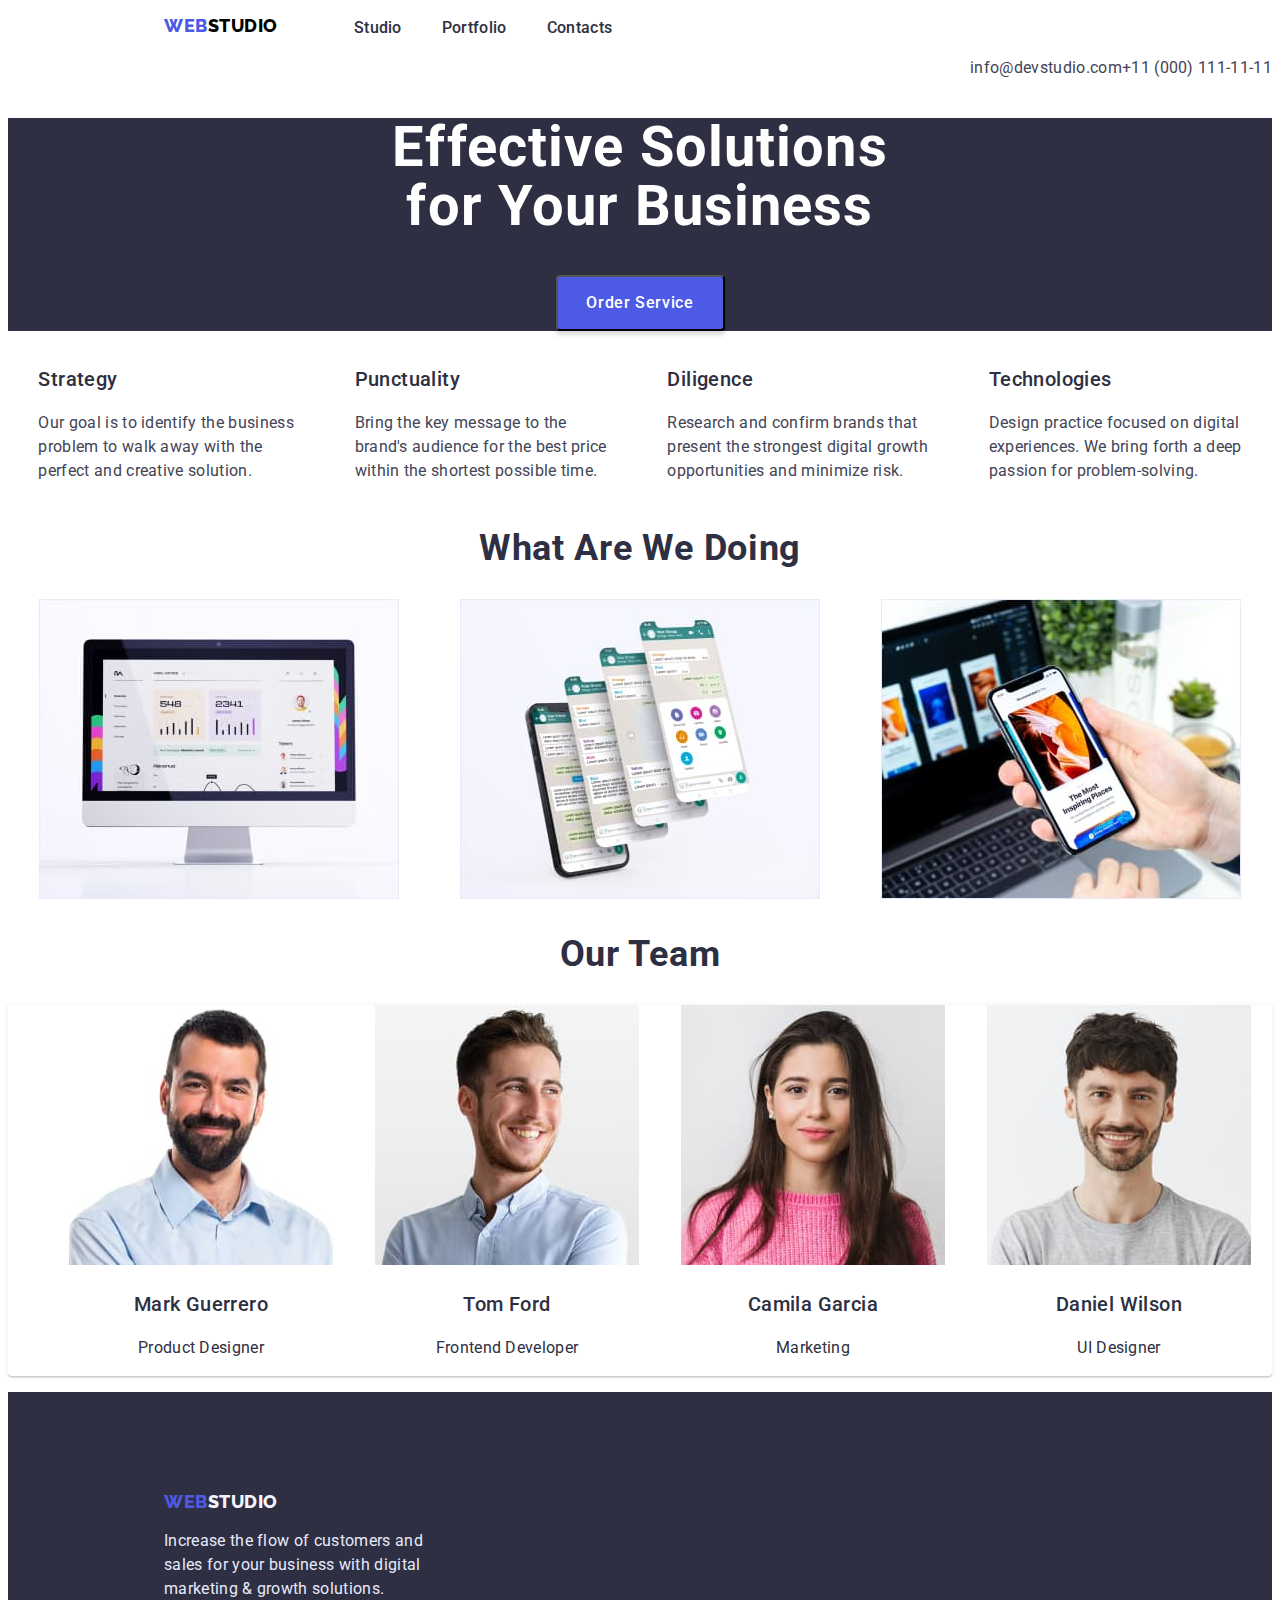
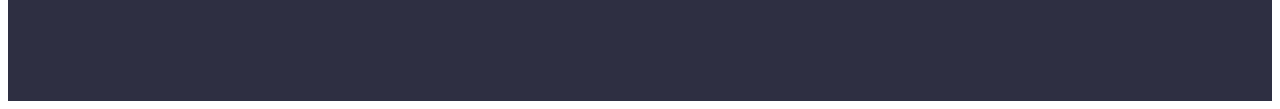
==== index.html @ d1997560 "Add files via upload" ====
<!DOCTYPE html>
<html lang="en">
  <head>
    <meta charset="UTF-8" />
    <meta http-equiv="X-UA-Compatible" content="IE=edge" />
    <meta name="viewport" content="width=device-width, initial-scale=1.0" />
    <link rel="stylesheet" href="styles/styles.css" />
    <title>WEBSTUDIO</title>
  </head>
  <body>
    <header>
      <nav class="nav">
        <a href="#" class="logo-in-header"
          >WEB<span class="logo-two-part-in-header">STUDIO</span></a
        >
        <ul class="list-in-header">
          <li><a href="./index.html" class="navigations-links">Studio</a></li>
          <li>
            <a href="./portfolio.html" class="navigations-links">Portfolio</a>
          </li>
          <li><a href="#" class="navigations-links">Contacts</a></li>
        </ul>
      </nav>
      <ul class="contacts">
        <li>
          <a href="mailto:info@devstudio.com" class="contacts-style"
            >info@devstudio.com</a
          >
        </li>
        <li>
          <a href="tel:+110001111111" class="contacts-style"
            >+11 (000) 111-11-11</a
          >
        </li>
      </ul>
    </header>
    <main>
      <section class="effective-solutions">
        <h1 class="text-of-effective-solutions">
          Effective Solutions<br />
          for Your Business
        </h1>
        <button type="button" class="order-service-button">
          Order Service
        </button>
      </section>
      <section class="features">
        <h2 hidden>features</h2>
        <ul class="list-of-features">
          <li>
            <h3 class="heading-features">Strategy</h3>
            <p>
              Our goal is to identify the business<br />
              problem to walk away with the<br />
              perfect and creative solution.
            </p>
          </li>
          <li>
            <h3 class="heading-features">Punctuality</h3>
            <p>
              Bring the key message to the<br />
              brand's audience for the best price<br />
              within the shortest possible time.
            </p>
          </li>
          <li>
            <h3 class="heading-features">Diligence</h3>
            <p>
              Research and confirm brands that<br />
              present the strongest digital growth<br />
              opportunities and minimize risk.
            </p>
          </li>
          <li>
            <h3 class="heading-features">Technologies</h3>
            <p>
              Design practice focused on digital<br />
              experiences. We bring forth a deep<br />
              passion for problem-solving.
            </p>
          </li>
        </ul>
      </section>
      <section>
        <h2 class="heading">What Are We Doing</h2>
        <ul class="examples">
          <li>
            <img
              src="images/monitor.jpg"
              width="360"
              height="300"
              alt="monitor"
            />
          </li>
          <li>
            <img
              src="images/phone_one.jpg"
              width="360"
              height="300"
              alt="a phone with an open messenger"
            />
          </li>
          <li>
            <img
              src="images/phone_two.jpg"
              width="360"
              height="300"
              alt="phone with an open site"
            />
          </li>
        </ul>
      </section>
      <section>
        <h2 class="heading">Our Team</h2>
        <ul class="team">
          <li>
            <img
              src="images/worker_one.jpg"
              width="264"
              height="260"
              alt="smiling man with stubble and brown eyes is an employee of the company"
            />
            <h3 class="name">Mark Guerrero</h3>
            <p class="role">Product Designer</p>
          </li>
          <li>
            <img
              src="images/worker_two.jpg"
              width="264"
              height="260"
              alt="a cheerful man with stubble and blue eyes is an employee of the company"
            />
            <h3 class="name">Tom Ford</h3>
            <p class="role">Frontend Developer</p>
          </li>
          <li>
            <img
              src="images/worker_three.jpg"
              width="264"
              height="260"
              alt="a pretty girl with blue eyes is an employee of the company"
            />
            <h3 class="name">Camila Garcia</h3>
            <p class="role">Marketing</p>
          </li>
          <li>
            <img
              src="images/worker_four.jpg"
              width="264"
              height="260"
              alt="smiling man with stubble and blue eyes company employee"
            />
            <h3 class="name">Daniel Wilson</h3>
            <p class="role">UI Designer</p>
          </li>
        </ul>
      </section>
    </main>
    <footer class="footer">
      <a href="#" class="logo-footer"
        >WEB<span class="logo-two-part-in-footer">STUDIO</span></a
      >
      <p class="text-in-footer">
        Increase the flow of customers and<br />
        sales for your business with digital<br />
        marketing & growth solutions.
      </p>
    </footer>
  </body>
</html>
---- styles/styles.css ----
@import url('https://fonts.googleapis.com/css2?family=Edu+QLD+Beginner&family=Raleway:wght@800&display=swap');
@import url('https://fonts.googleapis.com/css2?family=Edu+QLD+Beginner&family=Raleway:wght@800&family=Roboto:wght@400;500;700;900&display=swap');

:root {
    --button-background-color: #4D5AE5;
    --button-color: #FFFFFF;
    --text-of-solutions-color: white;
    --background-of-solutions-color: #2E2F42;
    --contacts-hover-color: #404BBF;
    --contacts-color: #434455;
    --navigations-links-hover-color: #404BBF;
    --navigations-links-color: #2E2F42;
    --logo-in-header-color: #4D5AE5;
    --background-order-service-button-hover-color: #404BBF;
    --list-of-features-color: #434455;
    --heading-features-color: #2E2F42;
    --heading-color: #2E2F42;
    --background-team-color: #FFFFFF;
    --background-team-hover-color: #FFFFFF;
    --name-and-role-color: #2E2F42;
    --footer-color: #2E2F42;
    --logo-in-footer-color: #4D5AE5;
    --text-in-footer-color: #E7E9FC;
    --logo-two-part-in-header-color: black;
    --logo-two-part-in-footer-color: #F4F4FD;
}


body {
    font-family: 'Roboto';
    font-style: normal;
    font-weight: 400;
    font-size: 16px;
    line-height: 1.5;
    letter-spacing: 0.02em;
}

header {
    text-align: center;
}

.logo-in-header {
    padding-left: 156px;
    padding-right: 36px;
    float: left;
    color: var(--logo-in-header-color);
    font-family: 'Raleway';
    font-style: normal;
    font-weight: 800;
    font-size: 18px;
    line-height: 1.16;
    letter-spacing: 0.03em;
    text-transform: uppercase;
    text-decoration: none;
}

.list-in-header {
    display: flex;
    align-content: center;
    list-style-type: none;
    padding: 0;
    font-weight: 500;
    font-size: 16px;
    line-height: 1.5;
    letter-spacing: 0.02em;
}
.nav{
    width: 900px;
}
.navigations-links {
    color: var(--navigations-links-color);
    text-decoration: none;
    padding-left:40px ;
}

.navigations-links:hover {
    color: var(--navigations-links-hover-color);
    text-decoration: none;
}

.contacts {
    display: flex;
    justify-content: flex-end;
    list-style-type: none;
    padding: 0;
    
}

.contacts-style {
    font-weight: 400;
    font-size: 16px;
    line-height: 1.5;
    letter-spacing: 0.02em;
    color: var(--contacts-color);
    text-decoration: none;
}

.contacts-style:hover {
    color: var(--contacts-hover-color);
}

.effective-solutions {
    background-color: var(--background-of-solutions-color);
    color: var(--text-of-solutions-color);
    text-align: center;
}

.text-of-effective-solutions {
    font-weight: 700;
    font-size: 56px;
    line-height: 1.07;
    letter-spacing: 0.02em;
}

.order-service-button {
    background: var(--button-background-color);
    box-shadow: 0px 4px 4px rgba(0, 0, 0, 0.15);
    border-radius: 4px;
    width: 169px;
    height: 56px;
    left: 20px;
    top: 20px;
    font-family: 'Roboto';
    font-style: normal;
    font-weight: 500;
    font-size: 16px;
    line-height: 1.5;
    letter-spacing: 0.04em;
    color: var(--button-color);
    cursor: pointer;
}

.order-service-button:hover {
    width: 169px;
    height: 56px;
    left: 20px;
    top: 88px;
    background: var(--background-order-service-button-hover-color);
    box-shadow: 0px 4px 4px rgba(0, 0, 0, 0.15);
    border-radius: 4px;
    cursor: pointer;
}

.list-of-features {
    list-style-type: none;
    display: flex;
    justify-content: space-around;
    padding: 0;
    font-size: 16px;
    line-height: 1.5;
    letter-spacing: 0.02em;
    color: var(--list-of-features-color);
}

.heading-features {
    font-weight: 500;
    font-size: 20px;
    line-height: 1.2;
    letter-spacing: 0.02em;
    color: var(--heading-features-color);
}

.heading {
    text-align: center;
    letter-spacing: 0.02em;
    text-transform: capitalize;
    font-weight: 700;
    font-size: 36px;
    line-height: 1.11;
    color: var(--heading-color);
}

.examples {
    list-style-type: none;
    display: flex;
    justify-content: space-around;
    padding: 0;
}

.team {
    list-style-type: none;
    display: flex;
    justify-content: space-around;
    background: var(--background-team-color);
    box-shadow: 0px 1px 6px rgba(46, 47, 66, 0.08), 0px 1px 1px rgba(46, 47, 66, 0.16), 0px 2px 1px rgba(46, 47, 66, 0.08);
    border-radius: 0px 0px 4px 4px;
}

.team:hover {
    list-style-type: none;
    display: flex;
    justify-content: space-around;
    background: var(--background-team--hover-color);
    box-shadow: 0px 1px 6px rgba(46, 47, 66, 0.08), 0px 1px 1px rgba(46, 47, 66, 0.16), 0px 2px 1px rgba(46, 47, 66, 0.08);
    border-radius: 0px 0px 4px 4px;
}

.name {
    text-align: center;
    letter-spacing: 0.02em;
    font-weight: 500;
    font-size: 20px;
    line-height: 1.2;
    color: var(--name-and-role-color);
}

.role {
    text-align: center;
    letter-spacing: 0.02em;
    font-weight: 400;
    font-size: 16px;
    line-height: 1.5;
    color: var(--name-and-role-color);
}

.footer {
    background: var(--footer-color);
    
}

.logo-footer {
    font-family: 'Raleway';
    font-style: normal;
    font-weight: 800;
    font-size: 18px;
    line-height: 1.16;
    display: flex;
    align-items: center;
    letter-spacing: 0.03em;
    text-transform: uppercase;
    text-decoration: none;
    color: var(--logo-in-footer-color);
    padding-left: 156px;
    padding-bottom: 16px;
    padding-top: 100px;
}

.text-in-footer {
    font-weight: 400;
    font-size: 16px;
    line-height: 1.5;
    letter-spacing: 0.02em;
    color: var(--text-in-footer-color);
    padding-left: 156px;
    margin: 0;
    padding-bottom: 100px;
}

.logo-two-part-in-header {
    color: var(--logo-two-part-in-header-color);
}

.logo-two-part-in-footer {
    color: var(--logo-two-part-in-footer-color);
}
.filter{
    list-style-type: none;  
    display: flex;
    justify-content: center;
    margin-bottom: 72px;
    margin-top: 9;
}
.content-in-filter-all{
    cursor: pointer;
    width: 69px;
    height: 48px;
    border: 1px solid var(--text-in-footer-color);
    background: var(--logo-two-part-in-footer-color);
    border-radius: 4px;
    font-family: 'Roboto';
    font-style: normal;
    font-weight: 500;
    font-size: 16px;
    line-height: 1.5;
    letter-spacing: 0.04em;
    color: var(--button-background-color);
    padding: 0;
    margin-right:24px;
}
.content-in-filter-all:hover{
    color: var(--button-color);
    background: var(--contacts-hover-color);
    box-shadow: 0px 3px 1px rgba(0, 0, 0, 0.1), 0px 2px 1px rgba(0, 0, 0, 0.08), 0px 2px 2px rgba(0, 0, 0, 0.12);
    border-radius: 4px;
}
.content-in-filter-web-site{
    width: 116px;
    height: 48px;
    background: var(--logo-two-part-in-footer-color);    
    border: 1px solid var(--text-in-footer-color);
    border-radius: 4px;
    color: var(--button-background-color);
    font-family: 'Roboto';
    font-style: normal;
    font-weight: 500;
    font-size: 16px;
    line-height: 1.5;
    letter-spacing: 0.04em;
    padding: 0;
    cursor: pointer;
margin-right:24px;
}
.content-in-filter-web-site:hover{
    color: var(--button-color);
    background: var(--contacts-hover-color);
    box-shadow: 0px 3px 1px rgba(0, 0, 0, 0.1), 0px 2px 1px rgba(0, 0, 0, 0.08), 0px 2px 2px rgba(0, 0, 0, 0.12);
    border-radius: 4px;
}
.content-in-filter-app{
    width: 78px;
    height: 48px;
    background: var(--logo-two-part-in-footer-color);
    border: 1px solid var(--text-in-footer-color);
    border-radius: 4px;
    font-family: 'Roboto';
    font-style: normal;
    font-weight: 500;
    font-size: 16px;
    line-height: 1.5;
    color: var(--button-background-color);
    padding:0;
    cursor: pointer;
    letter-spacing: 0.04em;
margin-right:24px;
}
.content-in-filter-app:hover{
    color: var(--button-color);
    background: var(--contacts-hover-color);
    box-shadow: 0px 3px 1px rgba(0, 0, 0, 0.1), 0px 2px 1px rgba(0, 0, 0, 0.08), 0px 2px 2px rgba(0, 0, 0, 0.12);
    border-radius: 4px;
}
.content-in-filter-design{
    width: 101px;
    height: 48px;
    background: var(--logo-two-part-in-footer-color);
    border: 1px solid var(--text-in-footer-color);
    border-radius: 4px;
    color: var(--button-background-color);
    font-family: 'Roboto';
    font-style: normal;
    font-weight: 500;
    font-size: 16px;
    line-height: 1.5;
    letter-spacing: 0.04em;
    cursor: pointer;
    padding: 0;
 margin-right:24px;   
}
.content-in-filter-design:hover{
    background: var(--contacts-hover-color);
    box-shadow: 0px 3px 1px rgba(0, 0, 0, 0.1), 0px 2px 1px rgba(0, 0, 0, 0.08), 0px 2px 2px rgba(0, 0, 0, 0.12);
    border-radius: 4px;
    color:var(--button-color);
}
.content-in-filter-marketing {
    width: 126px;
    height: 48px;
    background: var(--logo-two-part-in-footer-color);
    border: 1px solid var(--text-in-footer-color);
    border-radius: 4px;
    font-family: 'Roboto';
    font-style: normal;
    font-weight: 500;
    font-size: 16px;
    line-height: 1.5;
    letter-spacing: 0.04em;
    color: var(--button-background-color);
    cursor: pointer;
    padding:0;
}
.content-in-filter-marketing:hover{
    background: var(--contacts-hover-color);
    box-shadow: 0px 3px 1px rgba(0, 0, 0, 0.1), 0px 2px 1px rgba(0, 0, 0, 0.08), 0px 2px 2px rgba(0, 0, 0, 0.12);
    border-radius: 4px;
    color: var(--button-color);
}
.category-in-portfolio{
    display: flex;
    justify-content: space-around;
    list-style-type: none;
    padding: 0;
}
.content-in-category-in-portfolio{
    text-decoration: none;
    color: var(--background-of-solutions-color);
    font-weight: 500;
    font-size: 20px;
    line-height: 1.2;
    letter-spacing: 0.02em;
}
.content-color{
    font-weight: 400;
    font-size: 16px;
    line-height: 1.5;
    letter-spacing: 0.02em;
    color: var(--contacts-color);
}
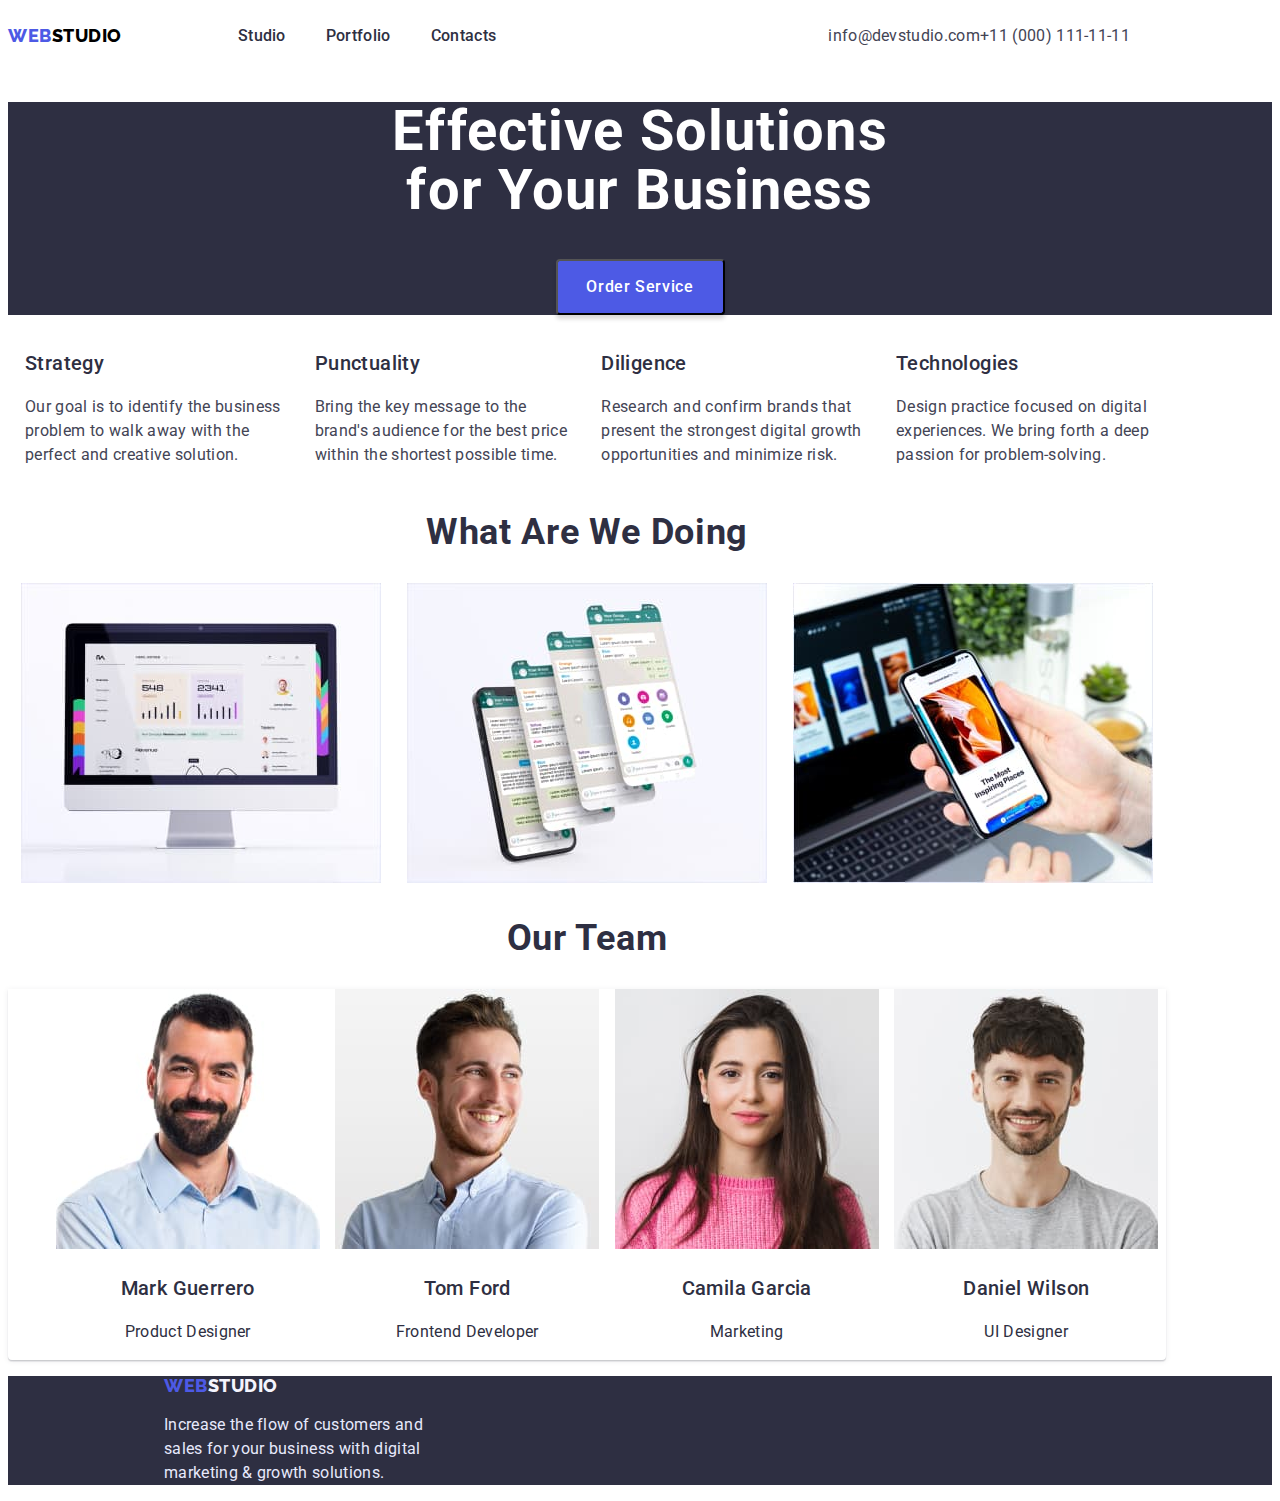
==== commit 7c694097: "Add files via upload" ====
--- a/index.html
+++ b/index.html
@@ -8,7 +8,7 @@
     <title>WEBSTUDIO</title>
   </head>
   <body>
-    <header>
+    <header class="header">
       <nav class="nav">
         <a href="#" class="logo-in-header"
           >WEB<span class="logo-two-part-in-header">STUDIO</span></a
@@ -45,126 +45,134 @@
         </button>
       </section>
       <section class="features">
-        <h2 hidden>features</h2>
-        <ul class="list-of-features">
-          <li>
-            <h3 class="heading-features">Strategy</h3>
-            <p>
-              Our goal is to identify the business<br />
-              problem to walk away with the<br />
-              perfect and creative solution.
-            </p>
-          </li>
-          <li>
-            <h3 class="heading-features">Punctuality</h3>
-            <p>
-              Bring the key message to the<br />
-              brand's audience for the best price<br />
-              within the shortest possible time.
-            </p>
-          </li>
-          <li>
-            <h3 class="heading-features">Diligence</h3>
-            <p>
-              Research and confirm brands that<br />
-              present the strongest digital growth<br />
-              opportunities and minimize risk.
-            </p>
-          </li>
-          <li>
-            <h3 class="heading-features">Technologies</h3>
-            <p>
-              Design practice focused on digital<br />
-              experiences. We bring forth a deep<br />
-              passion for problem-solving.
-            </p>
-          </li>
-        </ul>
+        <div class="container">
+          <h2 hidden>features</h2>
+          <ul class="list-of-features">
+            <li>
+              <h3 class="heading-features">Strategy</h3>
+              <p>
+                Our goal is to identify the business<br />
+                problem to walk away with the<br />
+                perfect and creative solution.
+              </p>
+            </li>
+            <li>
+              <h3 class="heading-features">Punctuality</h3>
+              <p>
+                Bring the key message to the<br />
+                brand's audience for the best price<br />
+                within the shortest possible time.
+              </p>
+            </li>
+            <li>
+              <h3 class="heading-features">Diligence</h3>
+              <p>
+                Research and confirm brands that<br />
+                present the strongest digital growth<br />
+                opportunities and minimize risk.
+              </p>
+            </li>
+            <li>
+              <h3 class="heading-features">Technologies</h3>
+              <p>
+                Design practice focused on digital<br />
+                experiences. We bring forth a deep<br />
+                passion for problem-solving.
+              </p>
+            </li>
+          </ul>
+        </div>
       </section>
       <section>
-        <h2 class="heading">What Are We Doing</h2>
-        <ul class="examples">
-          <li>
-            <img
-              src="images/monitor.jpg"
-              width="360"
-              height="300"
-              alt="monitor"
-            />
-          </li>
-          <li>
-            <img
-              src="images/phone_one.jpg"
-              width="360"
-              height="300"
-              alt="a phone with an open messenger"
-            />
-          </li>
-          <li>
-            <img
-              src="images/phone_two.jpg"
-              width="360"
-              height="300"
-              alt="phone with an open site"
-            />
-          </li>
-        </ul>
+        <div class="container">
+          <h2 class="heading">What Are We Doing</h2>
+          <ul class="examples">
+            <li>
+              <img
+                src="images/monitor.jpg"
+                width="360"
+                height="300"
+                alt="monitor"
+              />
+            </li>
+            <li>
+              <img
+                src="images/phone_one.jpg"
+                width="360"
+                height="300"
+                alt="a phone with an open messenger"
+              />
+            </li>
+            <li>
+              <img
+                src="images/phone_two.jpg"
+                width="360"
+                height="300"
+                alt="phone with an open site"
+              />
+            </li>
+          </ul>
+        </div>
       </section>
       <section>
-        <h2 class="heading">Our Team</h2>
-        <ul class="team">
-          <li>
-            <img
-              src="images/worker_one.jpg"
-              width="264"
-              height="260"
-              alt="smiling man with stubble and brown eyes is an employee of the company"
-            />
-            <h3 class="name">Mark Guerrero</h3>
-            <p class="role">Product Designer</p>
-          </li>
-          <li>
-            <img
-              src="images/worker_two.jpg"
-              width="264"
-              height="260"
-              alt="a cheerful man with stubble and blue eyes is an employee of the company"
-            />
-            <h3 class="name">Tom Ford</h3>
-            <p class="role">Frontend Developer</p>
-          </li>
-          <li>
-            <img
-              src="images/worker_three.jpg"
-              width="264"
-              height="260"
-              alt="a pretty girl with blue eyes is an employee of the company"
-            />
-            <h3 class="name">Camila Garcia</h3>
-            <p class="role">Marketing</p>
-          </li>
-          <li>
-            <img
-              src="images/worker_four.jpg"
-              width="264"
-              height="260"
-              alt="smiling man with stubble and blue eyes company employee"
-            />
-            <h3 class="name">Daniel Wilson</h3>
-            <p class="role">UI Designer</p>
-          </li>
-        </ul>
+        <div class="container">
+          <h2 class="heading">Our Team</h2>
+          <ul class="team">
+            <li>
+              <img
+                src="images/worker_one.jpg"
+                width="264"
+                height="260"
+                alt="smiling man with stubble and brown eyes is an employee of the company"
+              />
+              <h3 class="name">Mark Guerrero</h3>
+              <p class="role">Product Designer</p>
+            </li>
+            <li>
+              <img
+                src="images/worker_two.jpg"
+                width="264"
+                height="260"
+                alt="a cheerful man with stubble and blue eyes is an employee of the company"
+              />
+              <h3 class="name">Tom Ford</h3>
+              <p class="role">Frontend Developer</p>
+            </li>
+            <li>
+              <img
+                src="images/worker_three.jpg"
+                width="264"
+                height="260"
+                alt="a pretty girl with blue eyes is an employee of the company"
+              />
+              <h3 class="name">Camila Garcia</h3>
+              <p class="role">Marketing</p>
+            </li>
+            <li>
+              <img
+                src="images/worker_four.jpg"
+                width="264"
+                height="260"
+                alt="smiling man with stubble and blue eyes company employee"
+              />
+              <h3 class="name">Daniel Wilson</h3>
+              <p class="role">UI Designer</p>
+            </li>
+          </ul>
+        </div>
       </section>
     </main>
     <footer class="footer">
-      <a href="#" class="logo-footer"
-        >WEB<span class="logo-two-part-in-footer">STUDIO</span></a
-      >
-      <p class="text-in-footer">
-        Increase the flow of customers and<br />
-        sales for your business with digital<br />
-        marketing & growth solutions.
-      </p>
+      <div class="container">
+        <a href="#" class="logo-footer"
+          >WEB<span class="logo-two-part-in-footer">STUDIO</span></a
+        >
+        <p class="text-in-footer">
+          Increase the flow of customers and<br />
+          sales for your business with digital<br />
+          marketing & growth solutions.
+        </p>
+      </div>
     </footer>
   </body>
 </html>
--- a/styles/styles.css
+++ b/styles/styles.css
@@ -34,15 +34,18 @@
     line-height: 1.5;
     letter-spacing: 0.02em;
 }
-
+.container {
+    width: 1158px;
+}
 header {
-    text-align: center;
-}
-
+    display: flex;
+}
+.nav{
+    display: flex;
+    align-items: center;
+    margin-right: 332px;
+}
 .logo-in-header {
-    padding-left: 156px;
-    padding-right: 36px;
-    float: left;
     color: var(--logo-in-header-color);
     font-family: 'Raleway';
     font-style: normal;
@@ -63,16 +66,14 @@
     font-size: 16px;
     line-height: 1.5;
     letter-spacing: 0.02em;
-}
-.nav{
-    width: 900px;
-}
+    margin-left: 76px;
+}
+
 .navigations-links {
     color: var(--navigations-links-color);
     text-decoration: none;
-    padding-left:40px ;
-}
-
+    margin-left: 40px;
+}
 .navigations-links:hover {
     color: var(--navigations-links-hover-color);
     text-decoration: none;
@@ -83,7 +84,6 @@
     justify-content: flex-end;
     list-style-type: none;
     padding: 0;
-    
 }
 
 .contacts-style {
@@ -215,7 +215,7 @@
 
 .footer {
     background: var(--footer-color);
-    
+    padding-left: 156px;
 }
 
 .logo-footer {
@@ -230,9 +230,6 @@
     text-transform: uppercase;
     text-decoration: none;
     color: var(--logo-in-footer-color);
-    padding-left: 156px;
-    padding-bottom: 16px;
-    padding-top: 100px;
 }
 
 .text-in-footer {
@@ -241,9 +238,6 @@
     line-height: 1.5;
     letter-spacing: 0.02em;
     color: var(--text-in-footer-color);
-    padding-left: 156px;
-    margin: 0;
-    padding-bottom: 100px;
 }
 
 .logo-two-part-in-header {
@@ -257,8 +251,7 @@
     list-style-type: none;  
     display: flex;
     justify-content: center;
-    margin-bottom: 72px;
-    margin-top: 9;
+    padding: 0;
 }
 .content-in-filter-all{
     cursor: pointer;
@@ -275,7 +268,6 @@
     letter-spacing: 0.04em;
     color: var(--button-background-color);
     padding: 0;
-    margin-right:24px;
 }
 .content-in-filter-all:hover{
     color: var(--button-color);
@@ -298,7 +290,6 @@
     letter-spacing: 0.04em;
     padding: 0;
     cursor: pointer;
-margin-right:24px;
 }
 .content-in-filter-web-site:hover{
     color: var(--button-color);
@@ -321,7 +312,6 @@
     padding:0;
     cursor: pointer;
     letter-spacing: 0.04em;
-margin-right:24px;
 }
 .content-in-filter-app:hover{
     color: var(--button-color);
@@ -344,7 +334,6 @@
     letter-spacing: 0.04em;
     cursor: pointer;
     padding: 0;
- margin-right:24px;   
 }
 .content-in-filter-design:hover{
     background: var(--contacts-hover-color);
@@ -387,6 +376,9 @@
     font-size: 20px;
     line-height: 1.2;
     letter-spacing: 0.02em;
+    background: #FFFFFF;
+    box-shadow: 0px 1px 6px rgba(46, 47, 66, 0.08), 0px 1px 1px rgba(46, 47, 66, 0.16), 0px 2px 1px rgba(46, 47, 66, 0.08);
+    border-radius: 0px 0px 4px 4px;
 }
 .content-color{
     font-weight: 400;
@@ -394,4 +386,4 @@
     line-height: 1.5;
     letter-spacing: 0.02em;
     color: var(--contacts-color);
-}
+}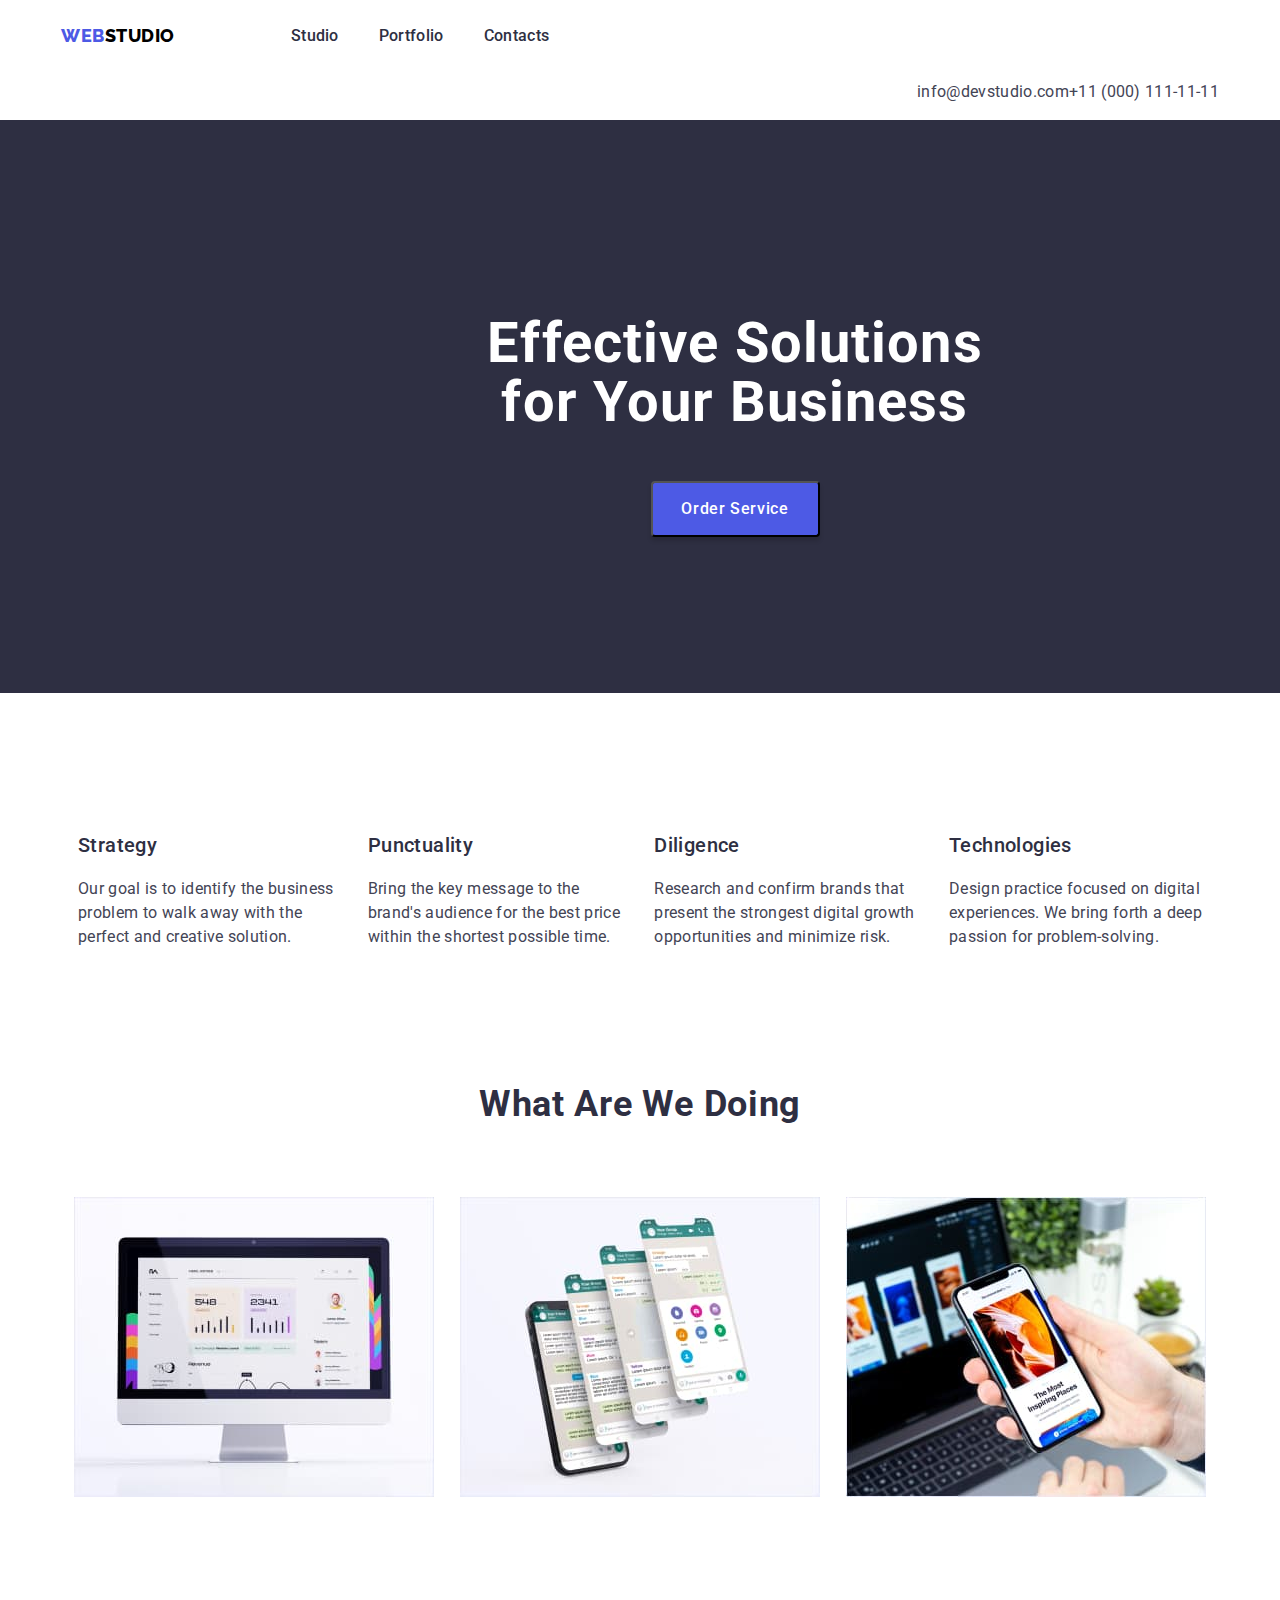
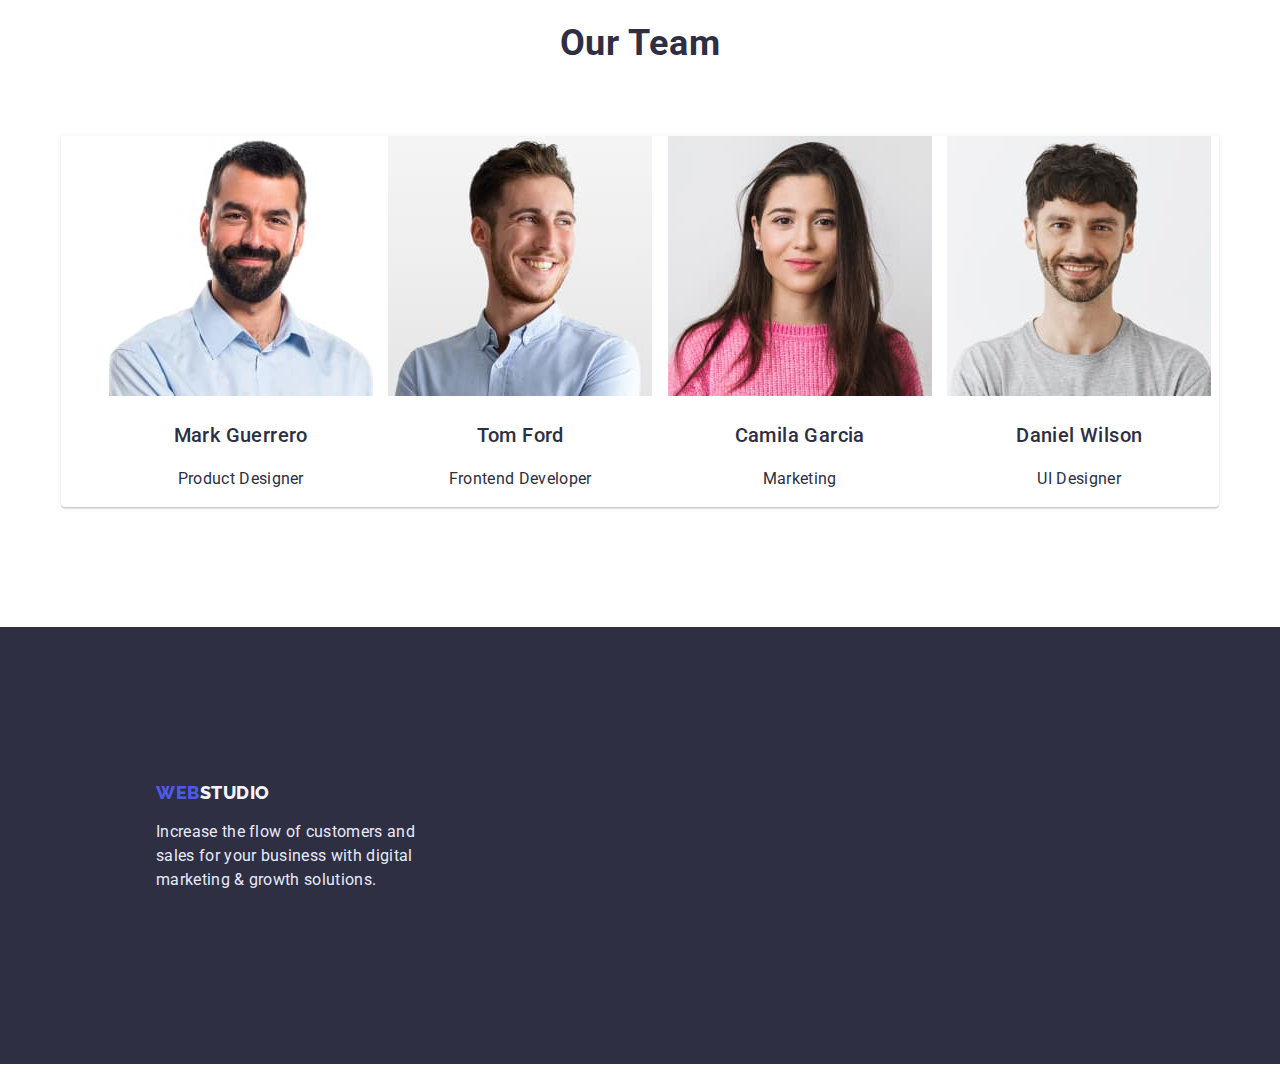
==== commit 4ccdedab: "Add files via upload" ====
--- a/index.html
+++ b/index.html
@@ -9,40 +9,44 @@
   </head>
   <body>
     <header class="header">
-      <nav class="nav">
-        <a href="#" class="logo-in-header"
-          >WEB<span class="logo-two-part-in-header">STUDIO</span></a
-        >
-        <ul class="list-in-header">
-          <li><a href="./index.html" class="navigations-links">Studio</a></li>
+      <div class="container">
+        <nav class="nav">
+          <a href="#" class="logo-in-header"
+            >WEB<span class="logo-two-part-in-header">STUDIO</span></a
+          >
+          <ul class="list-in-header">
+            <li><a href="./index.html" class="navigations-links">Studio</a></li>
+            <li>
+              <a href="./portfolio.html" class="navigations-links">Portfolio</a>
+            </li>
+            <li><a href="#" class="navigations-links">Contacts</a></li>
+          </ul>
+        </nav>
+        <ul class="contacts">
           <li>
-            <a href="./portfolio.html" class="navigations-links">Portfolio</a>
+            <a href="mailto:info@devstudio.com" class="contacts-style"
+              >info@devstudio.com</a
+            >
           </li>
-          <li><a href="#" class="navigations-links">Contacts</a></li>
+          <li>
+            <a href="tel:+110001111111" class="contacts-style"
+              >+11 (000) 111-11-11</a
+            >
+          </li>
         </ul>
-      </nav>
-      <ul class="contacts">
-        <li>
-          <a href="mailto:info@devstudio.com" class="contacts-style"
-            >info@devstudio.com</a
-          >
-        </li>
-        <li>
-          <a href="tel:+110001111111" class="contacts-style"
-            >+11 (000) 111-11-11</a
-          >
-        </li>
-      </ul>
+      </div>
     </header>
     <main>
       <section class="effective-solutions">
-        <h1 class="text-of-effective-solutions">
-          Effective Solutions<br />
-          for Your Business
-        </h1>
-        <button type="button" class="order-service-button">
-          Order Service
-        </button>
+        <div class="container">
+          <h1 class="text-of-effective-solutions">
+            Effective Solutions<br />
+            for Your Business
+          </h1>
+          <button type="button" class="order-service-button">
+            Order Service
+          </button>
+        </div>
       </section>
       <section class="features">
         <div class="container">
@@ -83,10 +87,10 @@
           </ul>
         </div>
       </section>
-      <section>
+      <section class="examples">
         <div class="container">
           <h2 class="heading">What Are We Doing</h2>
-          <ul class="examples">
+          <ul class="examples-list">
             <li>
               <img
                 src="images/monitor.jpg"
@@ -114,7 +118,7 @@
           </ul>
         </div>
       </section>
-      <section>
+      <section class="section-team">
         <div class="container">
           <h2 class="heading">Our Team</h2>
           <ul class="team">
--- a/styles/styles.css
+++ b/styles/styles.css
@@ -33,9 +33,14 @@
     font-size: 16px;
     line-height: 1.5;
     letter-spacing: 0.02em;
+    margin-left: auto;
+    margin-right: auto;
 }
 .container {
     width: 1158px;
+    margin-left: auto;
+    margin-right: auto;
+    
 }
 header {
     display: flex;
@@ -43,7 +48,6 @@
 .nav{
     display: flex;
     align-items: center;
-    margin-right: 332px;
 }
 .logo-in-header {
     color: var(--logo-in-header-color);
@@ -103,6 +107,8 @@
     background-color: var(--background-of-solutions-color);
     color: var(--text-of-solutions-color);
     text-align: center;
+    margin-bottom: 120px;
+    padding: 156px;
 }
 
 .text-of-effective-solutions {
@@ -110,6 +116,7 @@
     font-size: 56px;
     line-height: 1.07;
     letter-spacing: 0.02em;
+    margin-bottom: 48px;
 }
 
 .order-service-button {
@@ -140,7 +147,9 @@
     border-radius: 4px;
     cursor: pointer;
 }
-
+.features{
+    margin-bottom: 120px;
+}
 .list-of-features {
     list-style-type: none;
     display: flex;
@@ -168,15 +177,21 @@
     font-size: 36px;
     line-height: 1.11;
     color: var(--heading-color);
-}
-
-.examples {
+    margin-bottom: 72px;
+    margin-top: 0;
+}
+.examples{
+    margin-bottom:120px ;
+}
+.examples-list {
     list-style-type: none;
     display: flex;
     justify-content: space-around;
     padding: 0;
 }
-
+.section-team{
+    margin-bottom: 120px;
+}
 .team {
     list-style-type: none;
     display: flex;
@@ -215,7 +230,7 @@
 
 .footer {
     background: var(--footer-color);
-    padding-left: 156px;
+    padding: 156px;
 }
 
 .logo-footer {
@@ -252,6 +267,7 @@
     display: flex;
     justify-content: center;
     padding: 0;
+    margin-bottom: 72px;
 }
 .content-in-filter-all{
     cursor: pointer;
@@ -386,4 +402,7 @@
     line-height: 1.5;
     letter-spacing: 0.02em;
     color: var(--contacts-color);
+}
+.all-in-portfolio{
+    margin-bottom: 120px;
 }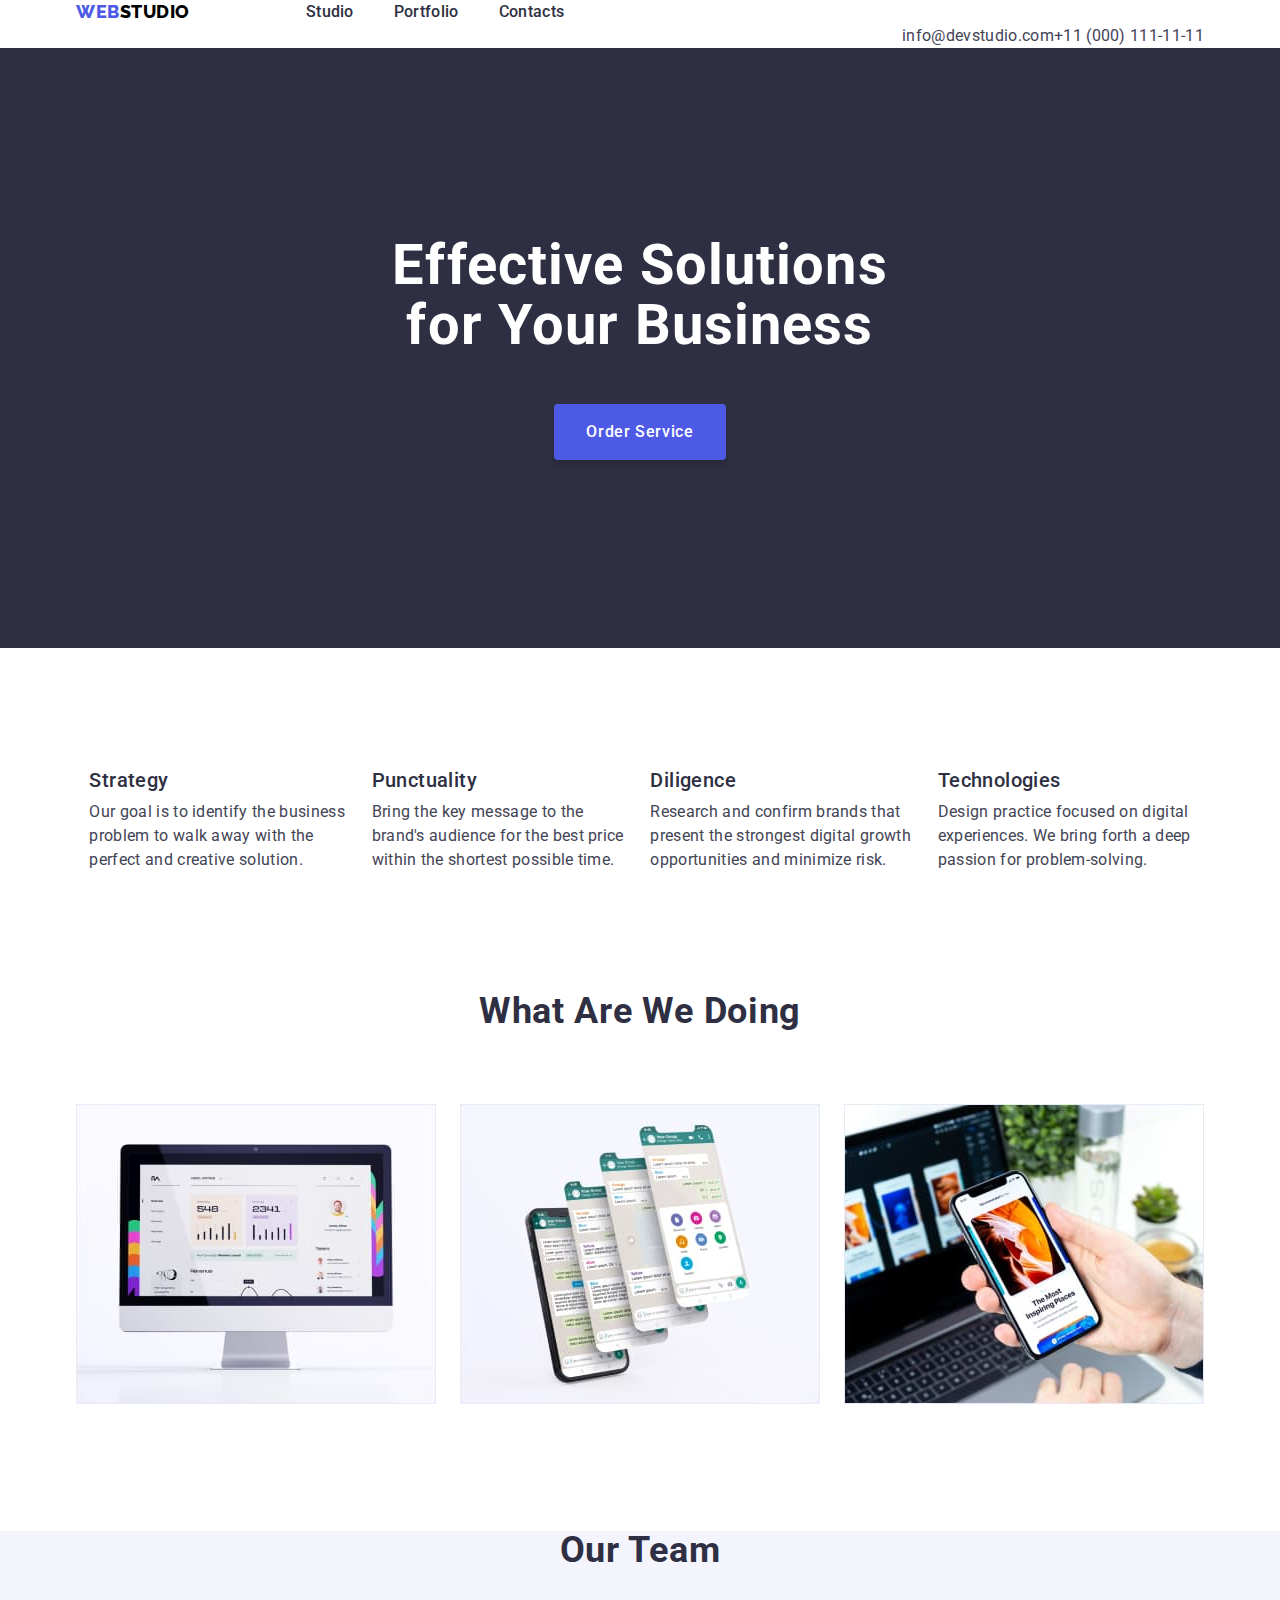
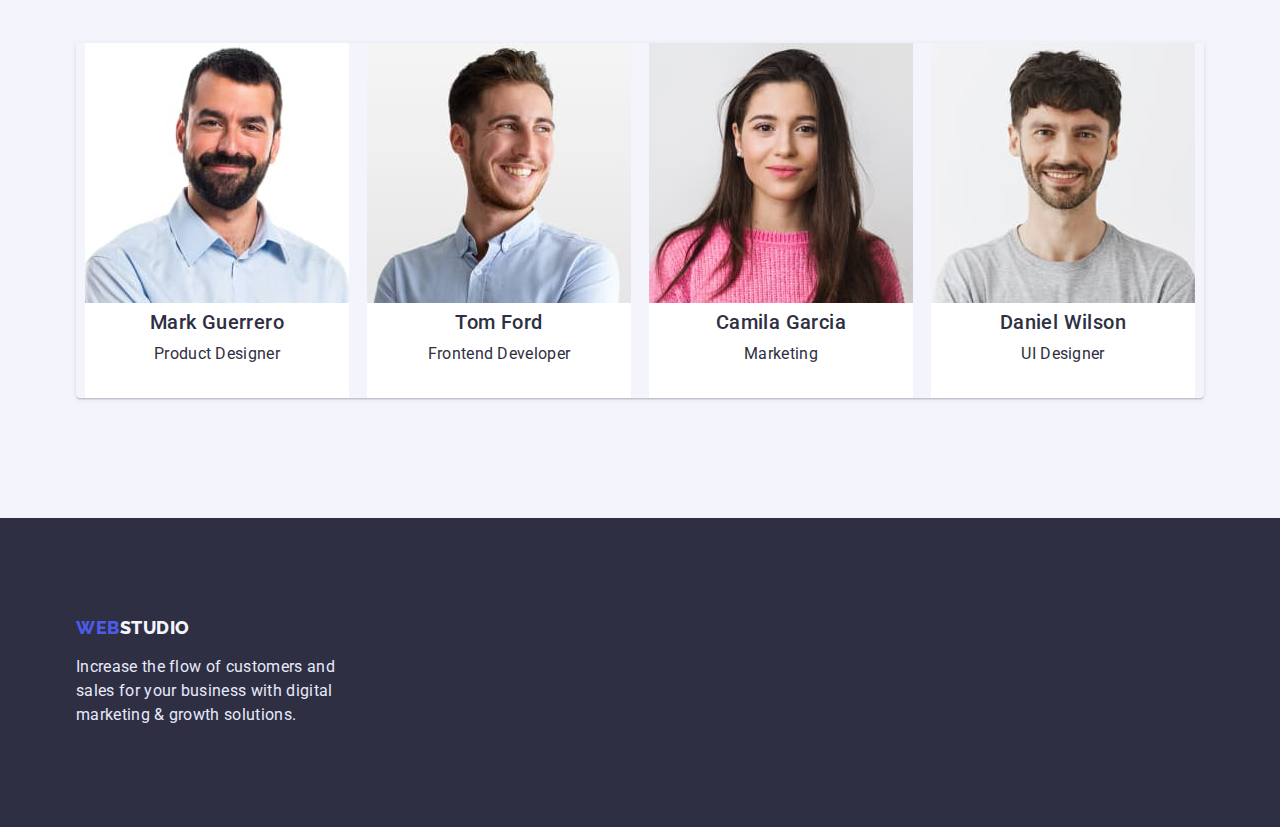
==== commit 7295dfa7: "Add files via upload" ====
--- a/index.html
+++ b/index.html
@@ -4,7 +4,12 @@
     <meta charset="UTF-8" />
     <meta http-equiv="X-UA-Compatible" content="IE=edge" />
     <meta name="viewport" content="width=device-width, initial-scale=1.0" />
-    <link rel="stylesheet" href="styles/styles.css" />
+    <link
+      rel="stylesheet"
+      href="https://cdnjs.cloudflare.com/ajax/libs/modern-normalize/1.1.0/modern-normalize.min.css"
+    />
+    <link rel="stylesheet" href="css/styles.css" />
+
     <title>WEBSTUDIO</title>
   </head>
   <body>
@@ -122,45 +127,53 @@
         <div class="container">
           <h2 class="heading">Our Team</h2>
           <ul class="team">
-            <li>
+            <li class="worker">
               <img
                 src="images/worker_one.jpg"
                 width="264"
                 height="260"
                 alt="smiling man with stubble and brown eyes is an employee of the company"
               />
-              <h3 class="name">Mark Guerrero</h3>
-              <p class="role">Product Designer</p>
+              <div class="name-job">
+                <h3 class="name">Mark Guerrero</h3>
+                <p class="role">Product Designer</p>
+              </div>
             </li>
-            <li>
+            <li class="worker">
               <img
                 src="images/worker_two.jpg"
                 width="264"
                 height="260"
                 alt="a cheerful man with stubble and blue eyes is an employee of the company"
               />
-              <h3 class="name">Tom Ford</h3>
-              <p class="role">Frontend Developer</p>
+              <div class="name-job">
+                <h3 class="name">Tom Ford</h3>
+                <p class="role">Frontend Developer</p>
+              </div>
             </li>
-            <li>
+            <li class="worker">
               <img
                 src="images/worker_three.jpg"
                 width="264"
                 height="260"
                 alt="a pretty girl with blue eyes is an employee of the company"
               />
-              <h3 class="name">Camila Garcia</h3>
-              <p class="role">Marketing</p>
+              <div class="name-job">
+                <h3 class="name">Camila Garcia</h3>
+                <p class="role">Marketing</p>
+              </div>
             </li>
-            <li>
+            <li class="worker">
               <img
                 src="images/worker_four.jpg"
                 width="264"
                 height="260"
                 alt="smiling man with stubble and blue eyes company employee"
               />
-              <h3 class="name">Daniel Wilson</h3>
-              <p class="role">UI Designer</p>
+              <div class="name-job">
+                <h3 class="name">Daniel Wilson</h3>
+                <p class="role">UI Designer</p>
+              </div>
             </li>
           </ul>
         </div>
--- a/css/styles.css
+++ b/css/styles.css
@@ -0,0 +1,445 @@
+@import url('https://fonts.googleapis.com/css2?family=Edu+QLD+Beginner&family=Raleway:wght@800&display=swap');
+@import url('https://fonts.googleapis.com/css2?family=Edu+QLD+Beginner&family=Raleway:wght@800&family=Roboto:wght@400;500;700;900&display=swap');
+
+:root {
+    --button-background-color: #4D5AE5;
+    --button-color: #FFFFFF;
+    --text-of-solutions-color: white;
+    --background-of-solutions-color: #2E2F42;
+    --contacts-hover-color: #404BBF;
+    --contacts-color: #434455;
+    --navigations-links-hover-color: #404BBF;
+    --navigations-links-color: #2E2F42;
+    --logo-in-header-color: #4D5AE5;
+    --background-order-service-button-hover-color: #404BBF;
+    --list-of-features-color: #434455;
+    --heading-features-color: #2E2F42;
+    --heading-color: #2E2F42;
+    --background-team-color: #FFFFFF;
+    --background-team-hover-color: #FFFFFF;
+    --name-and-role-color: #2E2F42;
+    --footer-color: #2E2F42;
+    --logo-in-footer-color: #4D5AE5;
+    --text-in-footer-color: #E7E9FC;
+    --logo-two-part-in-header-color: black;
+    --logo-two-part-in-footer-color: #F4F4FD;
+}
+
+
+h1,
+h2,
+h3,
+h4,
+h5,
+h6,
+p,
+ul{
+    margin: 0;
+    padding: 0;
+}
+body {
+    font-family: 'Roboto';
+    font-style: normal;
+    font-weight: 400;
+    font-size: 16px;
+    line-height: 1.5;
+    letter-spacing: 0.02em;
+    margin-left: auto;
+    margin-right: auto;
+}
+.container {
+    width: 1158px;
+    margin-left: auto;
+    margin-right: auto;
+    padding: 0px 15px;
+    
+}
+header {
+    display: flex;
+}
+.nav{
+    display: flex;
+    align-items: center;
+}
+.logo-in-header {
+    color: var(--logo-in-header-color);
+    font-family: 'Raleway';
+    font-style: normal;
+    font-weight: 800;
+    font-size: 18px;
+    line-height: 1.16;
+    letter-spacing: 0.03em;
+    text-transform: uppercase;
+    text-decoration: none;
+}
+
+.list-in-header {
+    display: flex;
+    align-content: center;
+    list-style-type: none;
+    padding: 0;
+    font-weight: 500;
+    font-size: 16px;
+    line-height: 1.5;
+    letter-spacing: 0.02em;
+    margin-left: 76px;
+}
+
+.navigations-links {
+    color: var(--navigations-links-color);
+    text-decoration: none;
+    margin-left: 40px;
+}
+.navigations-links:hover {
+    color: var(--navigations-links-hover-color);
+    text-decoration: none;
+}
+
+.contacts {
+    display: flex;
+    justify-content: flex-end;
+    list-style-type: none;
+    padding: 0;
+}
+
+.contacts-style {
+    font-weight: 400;
+    font-size: 16px;
+    line-height: 1.5;
+    letter-spacing: 0.02em;
+    color: var(--contacts-color);
+    text-decoration: none;
+}
+
+.contacts-style:hover {
+    color: var(--contacts-hover-color);
+}
+
+.effective-solutions {
+    background-color: var(--background-of-solutions-color);
+    color: var(--text-of-solutions-color);
+    text-align: center;
+    padding: 188px 0px;
+}
+
+.text-of-effective-solutions {
+    font-weight: 700;
+    font-size: 56px;
+    line-height: 1.07;
+    letter-spacing: 0.02em;
+    margin-bottom: 48px;
+}
+
+.order-service-button {
+    background: var(--button-background-color);
+    box-shadow: 0px 4px 4px rgba(0, 0, 0, 0.15);
+    border-radius: 4px;
+    padding: 16px 32px;
+    border: none;
+    left: 20px;
+    top: 20px;
+    font-family: 'Roboto';
+    font-style: normal;
+    font-weight: 500;
+    font-size: 16px;
+    line-height: 1.5;
+    letter-spacing: 0.04em;
+    color: var(--button-color);
+    cursor: pointer;
+}
+
+.order-service-button:hover {
+    padding: 16px 32px;
+    left: 20px;
+    top: 88px;
+    background: var(--background-order-service-button-hover-color);
+    box-shadow: 0px 4px 4px rgba(0, 0, 0, 0.15);
+    border-radius: 4px;
+    cursor: pointer;
+}
+.features{
+    padding: 120px 0px;
+}
+.list-of-features {
+    list-style-type: none;
+    display: flex;
+    justify-content: space-around;
+    padding: 0;
+    font-size: 16px;
+    line-height: 1.5;
+    letter-spacing: 0.02em;
+    color: var(--list-of-features-color);
+}
+
+.heading-features {
+    font-weight: 500;
+    font-size: 20px;
+    line-height: 1.2;
+    letter-spacing: 0.02em;
+    color: var(--heading-features-color);
+    margin-bottom: 8px;
+}
+
+.heading {
+    text-align: center;
+    letter-spacing: 0.02em;
+    text-transform: capitalize;
+    font-weight: 700;
+    font-size: 36px;
+    line-height: 1.11;
+    color: var(--heading-color);
+    margin-bottom: 72px;
+    margin-top: 0;
+}
+.examples{
+    padding-bottom:120px ;
+}
+.examples-list {
+    list-style-type: none;
+    display: flex;
+    gap: 24px;
+    padding: 0;
+}
+.section-team{
+    padding-bottom: 120px;
+    background-color: var(--logo-two-part-in-footer-color);
+}
+.team {
+    list-style-type: none;
+    display: flex;
+    justify-content: space-around;
+    box-shadow: 0px 1px 6px rgba(46, 47, 66, 0.08), 0px 1px 1px rgba(46, 47, 66, 0.16), 0px 2px 1px rgba(46, 47, 66, 0.08);
+    border-radius: 0px 0px 4px 4px;
+}
+.worker{
+    background: var(--background-team-color);
+}
+.team:hover {
+    list-style-type: none;
+    display: flex;
+    justify-content: space-around;
+    background: var(--background-team--hover-color);
+    box-shadow: 0px 1px 6px rgba(46, 47, 66, 0.08), 0px 1px 1px rgba(46, 47, 66, 0.16), 0px 2px 1px rgba(46, 47, 66, 0.08);
+    border-radius: 0px 0px 4px 4px;
+}
+.name-job{
+    padding: 0px 16px 32px 16px;
+}
+.name {
+    text-align: center;
+    letter-spacing: 0.02em;
+    font-weight: 500;
+    font-size: 20px;
+    line-height: 1.2;
+    margin-bottom: 8px;
+    color: var(--name-and-role-color);
+}
+
+.role {
+    text-align: center;
+    letter-spacing: 0.02em;
+    font-weight: 400;
+    font-size: 16px;
+    line-height: 1.5;
+    color: var(--name-and-role-color);
+}
+
+.footer {
+    background: var(--footer-color);
+    padding: 100px 0px;
+}
+
+.logo-footer {
+    font-family: 'Raleway';
+    font-style: normal;
+    font-weight: 800;
+    font-size: 18px;
+    line-height: 1.16;
+    display: flex;
+    align-items: center;
+    letter-spacing: 0.03em;
+    text-transform: uppercase;
+    text-decoration: none;
+    color: var(--logo-in-footer-color);
+}
+
+.text-in-footer {
+    font-weight: 400;
+    font-size: 16px;
+    line-height: 1.5;
+    letter-spacing: 0.02em;
+    margin-top: 16px;
+    color: var(--text-in-footer-color);
+}
+
+.logo-two-part-in-header {
+    color: var(--logo-two-part-in-header-color);
+}
+
+.logo-two-part-in-footer {
+    color: var(--logo-two-part-in-footer-color);
+}
+.filter{
+    list-style-type: none;  
+    display: flex;
+    justify-content: center;
+    margin-bottom: 72px;
+    padding: 0;
+    gap: 24px;
+}
+.img-in-portfolio{
+    display: block;
+}
+.content-in-category-in-portfolio-list{
+    display: flex;
+    justify-content: space-around;
+    flex-wrap:wrap ;
+    list-style-type: none;
+    padding: 0;
+    gap: 48px 24px;
+}
+.names-portfolio {
+    padding: 32px 16px;
+}
+.content-in-filter-all{
+    cursor: pointer;
+    width: 69px;
+    height: 48px;
+    border: 1px solid var(--text-in-footer-color);
+    background: var(--logo-two-part-in-footer-color);
+    border-radius: 4px;
+    font-family: 'Roboto';
+    font-style: normal;
+    font-weight: 500;
+    font-size: 16px;
+    line-height: 1.5;
+    letter-spacing: 0.04em;
+    color: var(--button-background-color);
+    padding: 0;
+}
+.content-in-filter-all:hover{
+    color: var(--button-color);
+    background: var(--contacts-hover-color);
+    box-shadow: 0px 3px 1px rgba(0, 0, 0, 0.1), 0px 2px 1px rgba(0, 0, 0, 0.08), 0px 2px 2px rgba(0, 0, 0, 0.12);
+    border-radius: 4px;
+}
+.content-in-filter-web-site{
+    width: 116px;
+    height: 48px;
+    background: var(--logo-two-part-in-footer-color);    
+    border: 1px solid var(--text-in-footer-color);
+    border-radius: 4px;
+    color: var(--button-background-color);
+    font-family: 'Roboto';
+    font-style: normal;
+    font-weight: 500;
+    font-size: 16px;
+    line-height: 1.5;
+    letter-spacing: 0.04em;
+    padding: 0;
+    cursor: pointer;
+}
+.content-in-filter-web-site:hover{
+    color: var(--button-color);
+    background: var(--contacts-hover-color);
+    box-shadow: 0px 3px 1px rgba(0, 0, 0, 0.1), 0px 2px 1px rgba(0, 0, 0, 0.08), 0px 2px 2px rgba(0, 0, 0, 0.12);
+    border-radius: 4px;
+}
+.content-in-filter-app{
+    width: 78px;
+    height: 48px;
+    background: var(--logo-two-part-in-footer-color);
+    border: 1px solid var(--text-in-footer-color);
+    border-radius: 4px;
+    font-family: 'Roboto';
+    font-style: normal;
+    font-weight: 500;
+    font-size: 16px;
+    line-height: 1.5;
+    color: var(--button-background-color);
+    padding:0;
+    cursor: pointer;
+    letter-spacing: 0.04em;
+}
+.content-in-filter-app:hover{
+    color: var(--button-color);
+    background: var(--contacts-hover-color);
+    box-shadow: 0px 3px 1px rgba(0, 0, 0, 0.1), 0px 2px 1px rgba(0, 0, 0, 0.08), 0px 2px 2px rgba(0, 0, 0, 0.12);
+    border-radius: 4px;
+}
+.content-in-filter-design{
+    width: 101px;
+    height: 48px;
+    background: var(--logo-two-part-in-footer-color);
+    border: 1px solid var(--text-in-footer-color);
+    border-radius: 4px;
+    color: var(--button-background-color);
+    font-family: 'Roboto';
+    font-style: normal;
+    font-weight: 500;
+    font-size: 16px;
+    line-height: 1.5;
+    letter-spacing: 0.04em;
+    cursor: pointer;
+    padding: 0;
+}
+.content-in-filter-design:hover{
+    background: var(--contacts-hover-color);
+    box-shadow: 0px 3px 1px rgba(0, 0, 0, 0.1), 0px 2px 1px rgba(0, 0, 0, 0.08), 0px 2px 2px rgba(0, 0, 0, 0.12);
+    border-radius: 4px;
+    color:var(--button-color);
+}
+.content-in-filter-marketing {
+    width: 126px;
+    height: 48px;
+    background: var(--logo-two-part-in-footer-color);
+    border: 1px solid var(--text-in-footer-color);
+    border-radius: 4px;
+    font-family: 'Roboto';
+    font-style: normal;
+    font-weight: 500;
+    font-size: 16px;
+    line-height: 1.5;
+    letter-spacing: 0.04em;
+    color: var(--button-background-color);
+    cursor: pointer;
+    padding:0;
+}
+.content-in-filter-marketing:hover{
+    background: var(--contacts-hover-color);
+    box-shadow: 0px 3px 1px rgba(0, 0, 0, 0.1), 0px 2px 1px rgba(0, 0, 0, 0.08), 0px 2px 2px rgba(0, 0, 0, 0.12);
+    border-radius: 4px;
+    color: var(--button-color);
+}
+.category-in-portfolio{
+    display: flex;
+    gap: 48px 24px;
+    flex-wrap: wrap;
+    justify-content: space-around;
+    list-style-type: none;
+    padding: 0;
+}
+.content-in-category-in-portfolio-link{
+    text-decoration: none;
+    color: var(--background-of-solutions-color);
+    font-weight: 500;
+    font-size: 20px;
+    line-height: 1.2;
+    letter-spacing: 0.02em;
+    background: #FFFFFF;
+    box-shadow: 0px 1px 6px rgba(46, 47, 66, 0.08), 0px 1px 1px rgba(46, 47, 66, 0.16), 0px 2px 1px rgba(46, 47, 66, 0.08);
+    border-radius: 0px 0px 4px 4px;
+}
+.content-color{
+    font-family: 'Roboto';
+    font-style: normal;
+    font-weight: 400;
+    line-height: 24px;
+    line-height: 1.5;
+    letter-spacing: 0.02em;
+    color: var(--contacts-color);
+    margin-top: 8px;
+}
+.all-in-portfolio{
+    padding: 96px 0px 120px 0px;
+}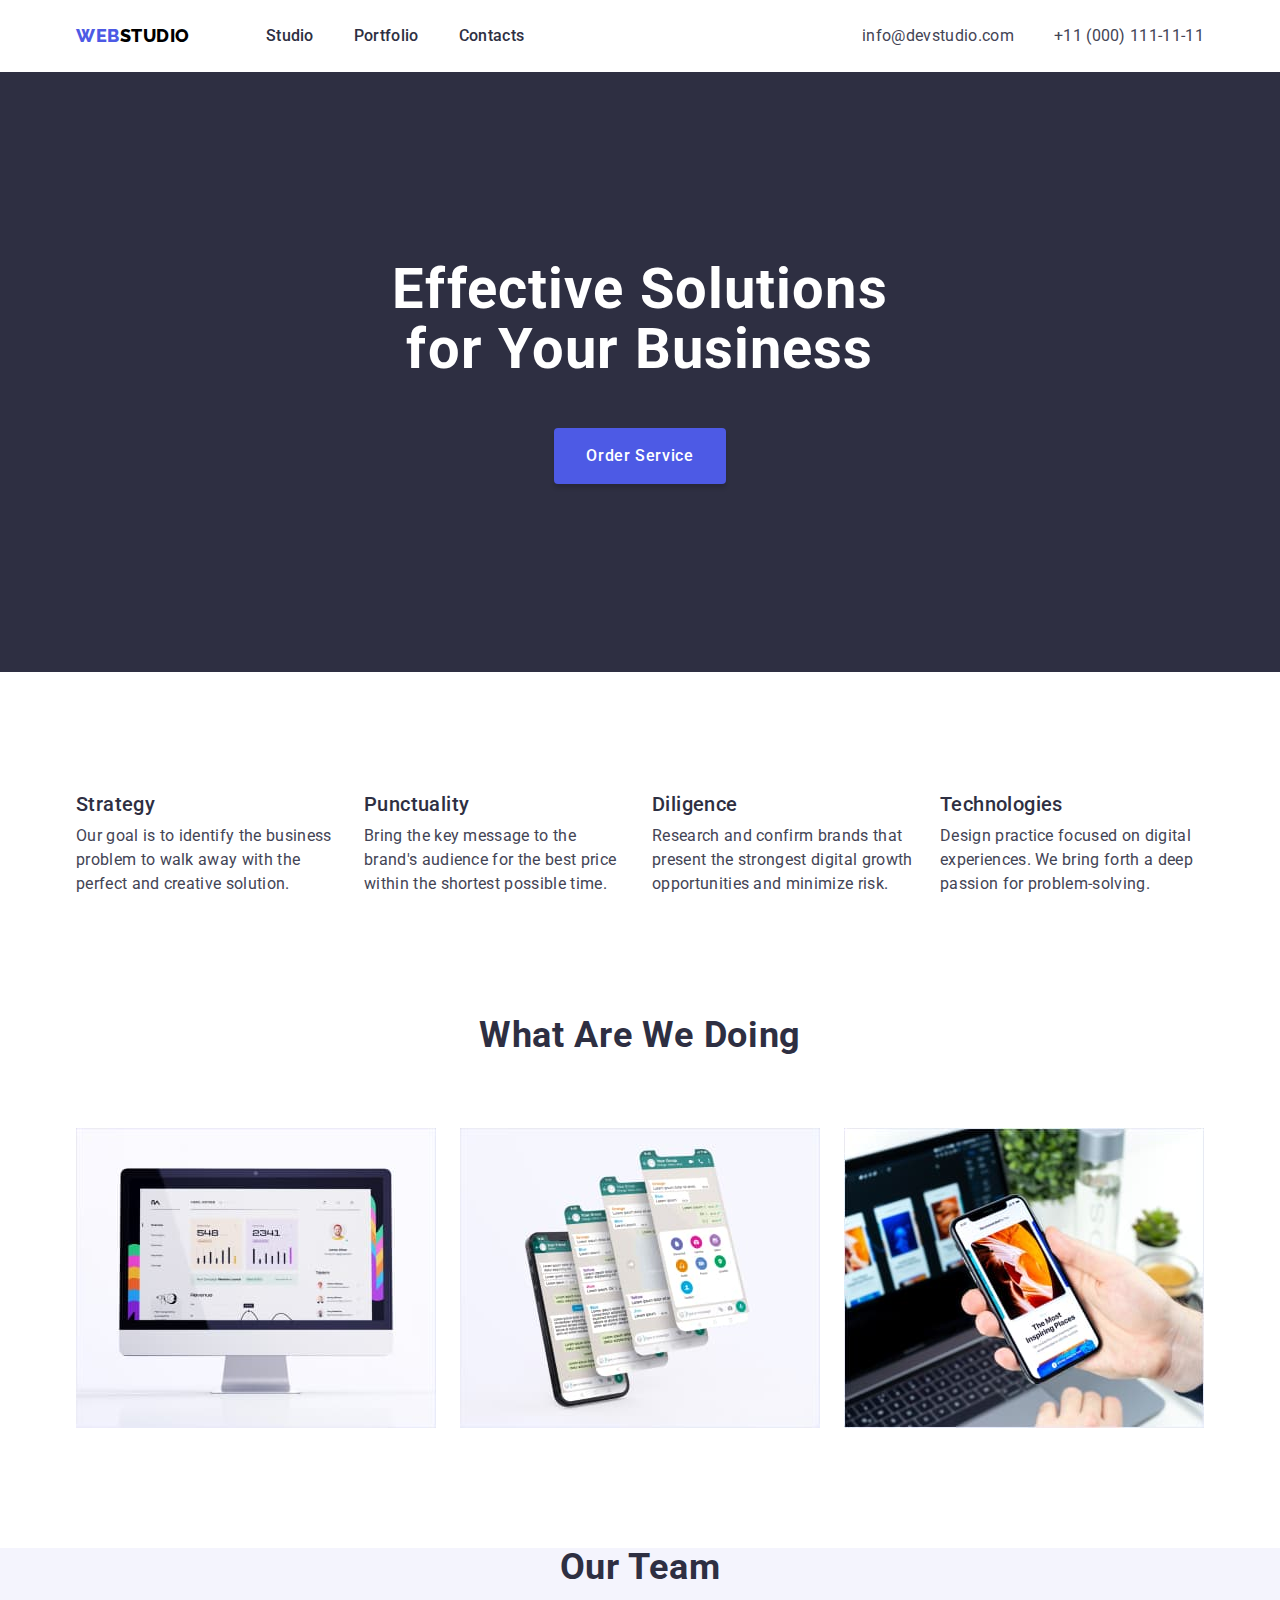
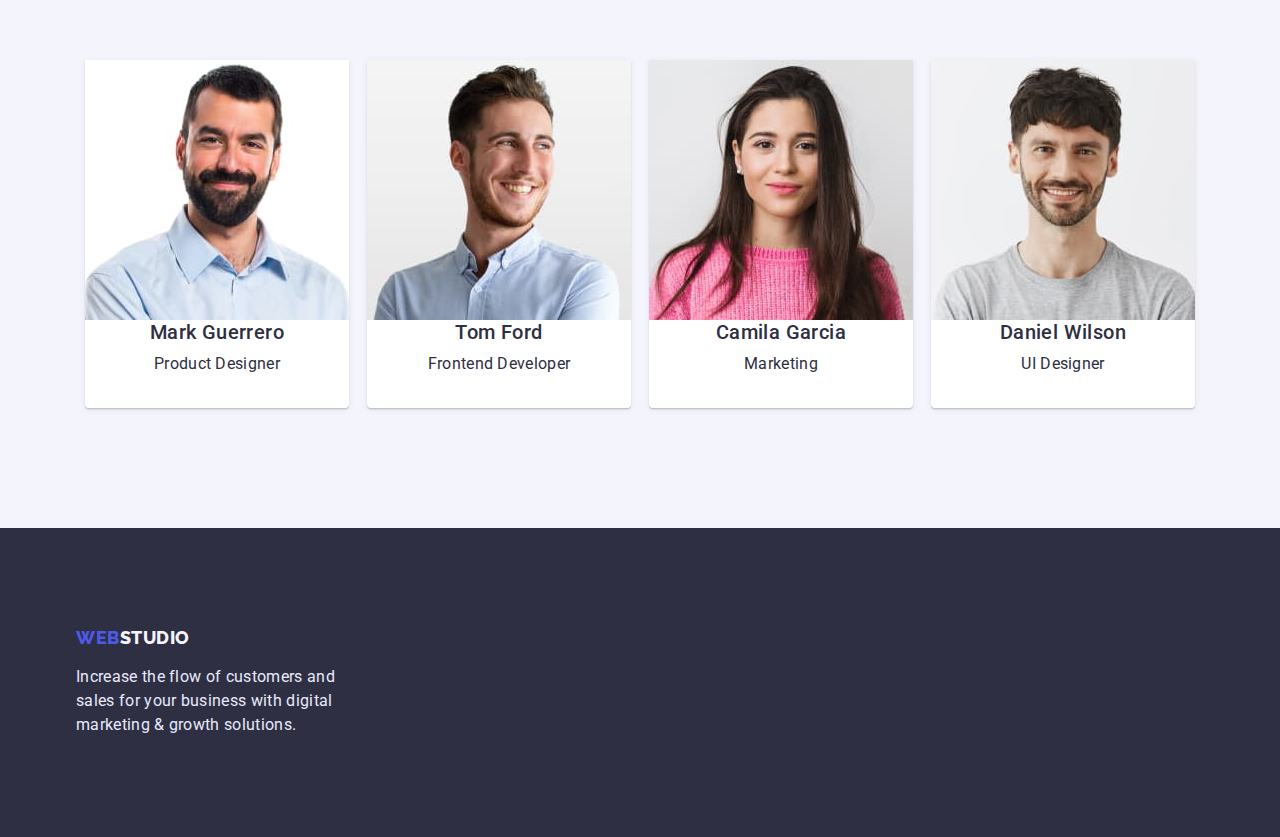
==== commit 484e57c3: "Add files via upload" ====
--- a/index.html
+++ b/index.html
@@ -14,7 +14,7 @@
   </head>
   <body>
     <header class="header">
-      <div class="container">
+      <div class="container navigation">
         <nav class="nav">
           <a href="#" class="logo-in-header"
             >WEB<span class="logo-two-part-in-header">STUDIO</span></a
@@ -57,36 +57,32 @@
         <div class="container">
           <h2 hidden>features</h2>
           <ul class="list-of-features">
-            <li>
+            <li class="content-in-list-features">
               <h3 class="heading-features">Strategy</h3>
               <p>
-                Our goal is to identify the business<br />
-                problem to walk away with the<br />
-                perfect and creative solution.
+                Our goal is to identify the business problem to walk away with
+                the perfect and creative solution.
               </p>
             </li>
-            <li>
+            <li class="content-in-list-features">
               <h3 class="heading-features">Punctuality</h3>
               <p>
-                Bring the key message to the<br />
-                brand's audience for the best price<br />
+                Bring the key message to the brand's audience for the best price
                 within the shortest possible time.
               </p>
             </li>
-            <li>
+            <li class="content-in-list-features">
               <h3 class="heading-features">Diligence</h3>
               <p>
-                Research and confirm brands that<br />
-                present the strongest digital growth<br />
-                opportunities and minimize risk.
+                Research and confirm brands that present the strongest digital
+                growth opportunities and minimize risk.
               </p>
             </li>
-            <li>
+            <li class="content-in-list-features">
               <h3 class="heading-features">Technologies</h3>
               <p>
-                Design practice focused on digital<br />
-                experiences. We bring forth a deep<br />
-                passion for problem-solving.
+                Design practice focused on digital experiences. We bring forth a
+                deep passion for problem-solving.
               </p>
             </li>
           </ul>
--- a/css/styles.css
+++ b/css/styles.css
@@ -37,6 +37,9 @@
     margin: 0;
     padding: 0;
 }
+img{
+    display: block;
+}
 body {
     font-family: 'Roboto';
     font-style: normal;
@@ -83,12 +86,16 @@
     line-height: 1.5;
     letter-spacing: 0.02em;
     margin-left: 76px;
-}
-
+    gap: 40px;
+}
+.navigation{
+    display: flex;
+}
 .navigations-links {
     color: var(--navigations-links-color);
     text-decoration: none;
-    margin-left: 40px;
+    padding: 24px 0px;
+    display: block;
 }
 .navigations-links:hover {
     color: var(--navigations-links-hover-color);
@@ -99,7 +106,10 @@
     display: flex;
     justify-content: flex-end;
     list-style-type: none;
-    padding: 0;
+    padding: 24px 0px;
+    gap:40px;
+    margin-left: auto;
+
 }
 
 .contacts-style {
@@ -163,14 +173,16 @@
 .list-of-features {
     list-style-type: none;
     display: flex;
-    justify-content: space-around;
+    justify-content: space-between;
     padding: 0;
     font-size: 16px;
     line-height: 1.5;
     letter-spacing: 0.02em;
     color: var(--list-of-features-color);
 }
-
+.content-in-list-features{
+    width: 264px;
+}
 .heading-features {
     font-weight: 500;
     font-size: 20px;
@@ -208,11 +220,12 @@
     list-style-type: none;
     display: flex;
     justify-content: space-around;
+}
+.worker{
+    background: var(--background-team-color);
     box-shadow: 0px 1px 6px rgba(46, 47, 66, 0.08), 0px 1px 1px rgba(46, 47, 66, 0.16), 0px 2px 1px rgba(46, 47, 66, 0.08);
     border-radius: 0px 0px 4px 4px;
-}
-.worker{
-    background: var(--background-team-color);
+   
 }
 .team:hover {
     list-style-type: none;
@@ -419,6 +432,9 @@
     list-style-type: none;
     padding: 0;
 }
+.content-in-category-in-portfolio{
+    width: 360px;
+}
 .content-in-category-in-portfolio-link{
     text-decoration: none;
     color: var(--background-of-solutions-color);
